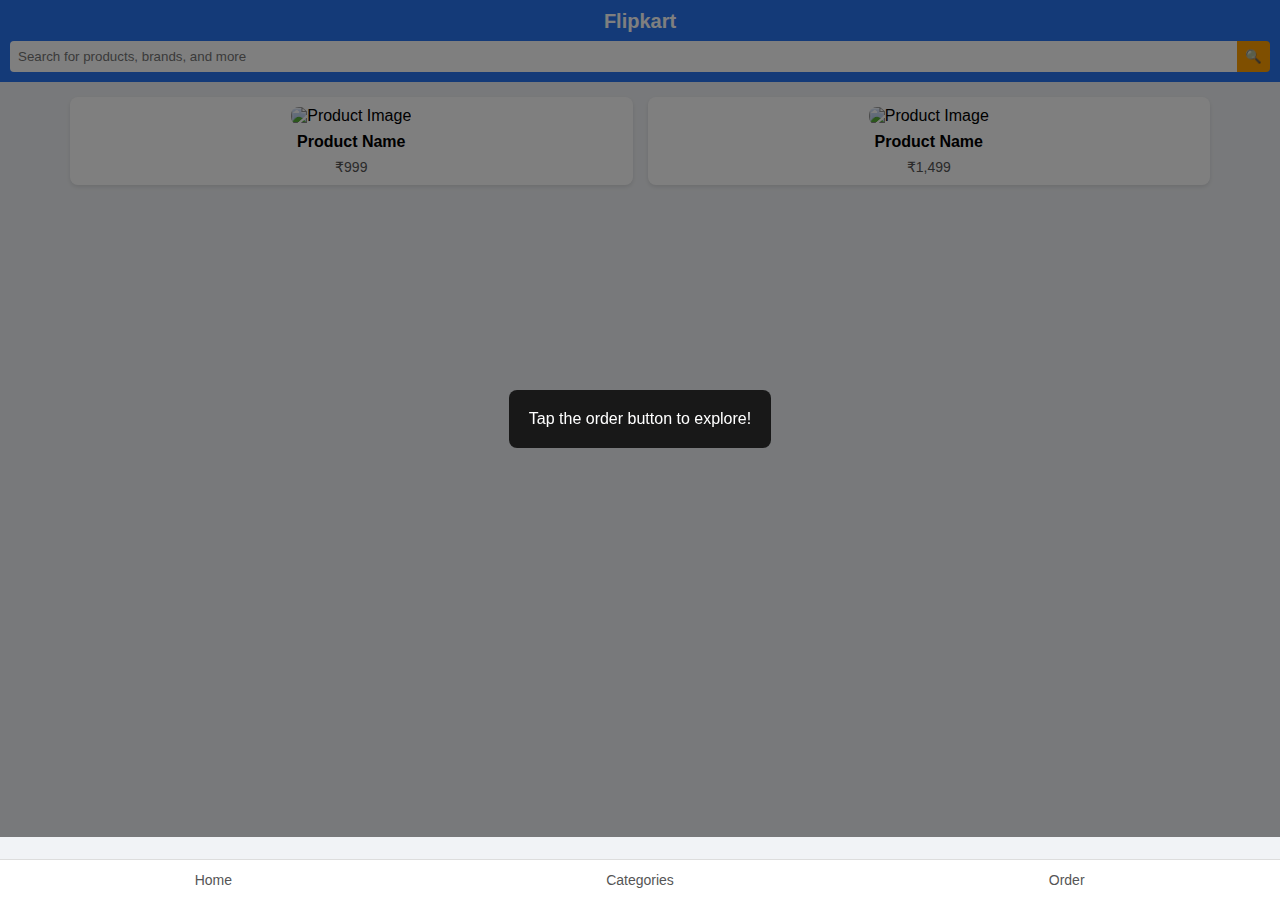
==== index.html @ 88eecc50 "Add files via upload" ====
<!DOCTYPE html>
<html lang="en">
<head>
  <meta charset="UTF-8">
  <meta name="viewport" content="width=device-width, initial-scale=1.0">
  <title>Mobile Flipkart Clone</title>
  <link rel="stylesheet" href="styles.css">
</head>
<body>
  <!-- Header Section -->
  <header class="header">
    <div class="logo">Flipkart</div>
    <div class="search-bar">
      <input type="text" placeholder="Search for products, brands, and more" />
      <button>🔍</button>
    </div>
  </header>

  <!-- Product Grid Section -->
  <main class="product-grid">
    <div class="product">
      <img src="https://via.placeholder.com/150" alt="Product Image">
      <h3>Product Name</h3>
      <p>₹999</p>
    </div>
    <div class="product">
      <img src="https://via.placeholder.com/150" alt="Product Image">
      <h3>Product Name</h3>
      <p>₹1,499</p>
    </div>
  </main>

  <!-- Bottom Navigation Bar -->
  <div class="bottom-nav">
    <button class="nav-button">Home</button>
    <button class="nav-button">Categories</button>
    <button class="nav-button cart-button" id="cart-button">Order</button>
    
  </div>

  <!-- Fade Layer for Highlighting -->
  <div class="fade-layer" id="fade-layer">
    <div class="highlight-container">
      <p>Tap the order button to explore!</p>
    </div>
  </div>

  <script src="script.js"></script>
</body>
</html>
---- styles.css ----
/* General Reset */
* {
  margin: 0;
  padding: 0;
  box-sizing: border-box;
}

body {
  font-family: Arial, sans-serif;
  background-color: #f1f3f6;
  margin: 0;
  padding: 0;
  display: flex;
  flex-direction: column;
  min-height: 100vh;
}

/* Header Section */
.header {
  display: flex;
  flex-direction: column;
  background-color: #2874f0;
  padding: 10px;
  color: white;
}

.header .logo {
  font-size: 20px;
  font-weight: bold;
  margin-bottom: 8px;
  text-align: center;
}

.header .search-bar {
  display: flex;
  justify-content: space-between;
  align-items: center;
}

.header .search-bar input {
  flex: 1;
  padding: 8px;
  border: none;
  border-radius: 4px 0 0 4px;
}

.header .search-bar button {
  padding: 8px;
  background-color: #ff9f00;
  border: none;
  border-radius: 0 4px 4px 0;
  cursor: pointer;
}

/* Product Grid Section */
.product-grid {
  display: flex;
  flex-wrap: wrap;
  justify-content: center;
  gap: 15px;
  padding: 15px;
}

.product {
  background: white;
  padding: 10px;
  border-radius: 8px;
  box-shadow: 0 2px 4px rgba(0, 0, 0, 0.1);
  text-align: center;
  width: 45%; /* Two products per row */
}

.product img {
  max-width: 100%;
  border-radius: 8px;
}

.product h3 {
  font-size: 16px;
  margin: 8px 0;
}

.product p {
  font-size: 14px;
  color: #555;
}

/* Bottom Navigation Bar */
.bottom-nav {
  position: fixed;
  bottom: 0;
  left: 0;
  width: 100%;
  display: flex;
  justify-content: space-between;
  background-color: white;
  border-top: 1px solid #ddd;
  z-index: 10;
}

.nav-button {
  flex: 1;
  text-align: center;
  padding: 12px;
  font-size: 14px;
  background: none;
  border: none;
  color: #555;
  cursor: pointer;
}

.cart-button {
  position: relative;
  animation: glow 1.5s infinite alternate;
}

@keyframes glow {
  from {
    box-shadow: 0 0 10px rgba(255, 153, 0, 0.5);
  }
  to {
    box-shadow: 0 0 20px rgba(255, 153, 0, 1);
  }
}

/* Fade Layer */
.fade-layer {
  position: fixed;
  top: 0;
  left: 0;
  width: 100%;
  height: 93%;
  background-color: rgba(0, 0, 0, 0.5); /* Semi-transparent black */
  display: flex;
  justify-content: center;
  align-items: center;
  z-index: 20;
}

.highlight-container {
  text-align: center;
  color: white;
  background-color: rgba(0, 0, 0, 0.8);
  padding: 20px;
  border-radius: 8px;
}

/* Mobile Friendly Adjustments */
@media screen and (max-width: 768px) {
  .header {
    padding: 8px;
  }

  .header .logo {
    font-size: 18px;
  }

  .product-grid {
    padding: 10px;
    gap: 10px;
  }

  .product {
    width: 45%; /* Two products per row */
  }

  .product img {
    max-width: 100%;
    height: auto;
  }

  .bottom-nav {
    flex-direction: row;
    padding: 5px;
  }

  .nav-button {
    font-size: 12px;
    padding: 8px;
  }

  .cart-button {
    animation: none;
    box-shadow: none;
  }
}

@media screen and (max-width: 480px) {
  .product {
    width: 100%; /* One product per row */
  }

  .nav-button {
    font-size: 10px;
    padding: 6px;
  }

  .highlight-container {
    padding: 10px;
  }
}
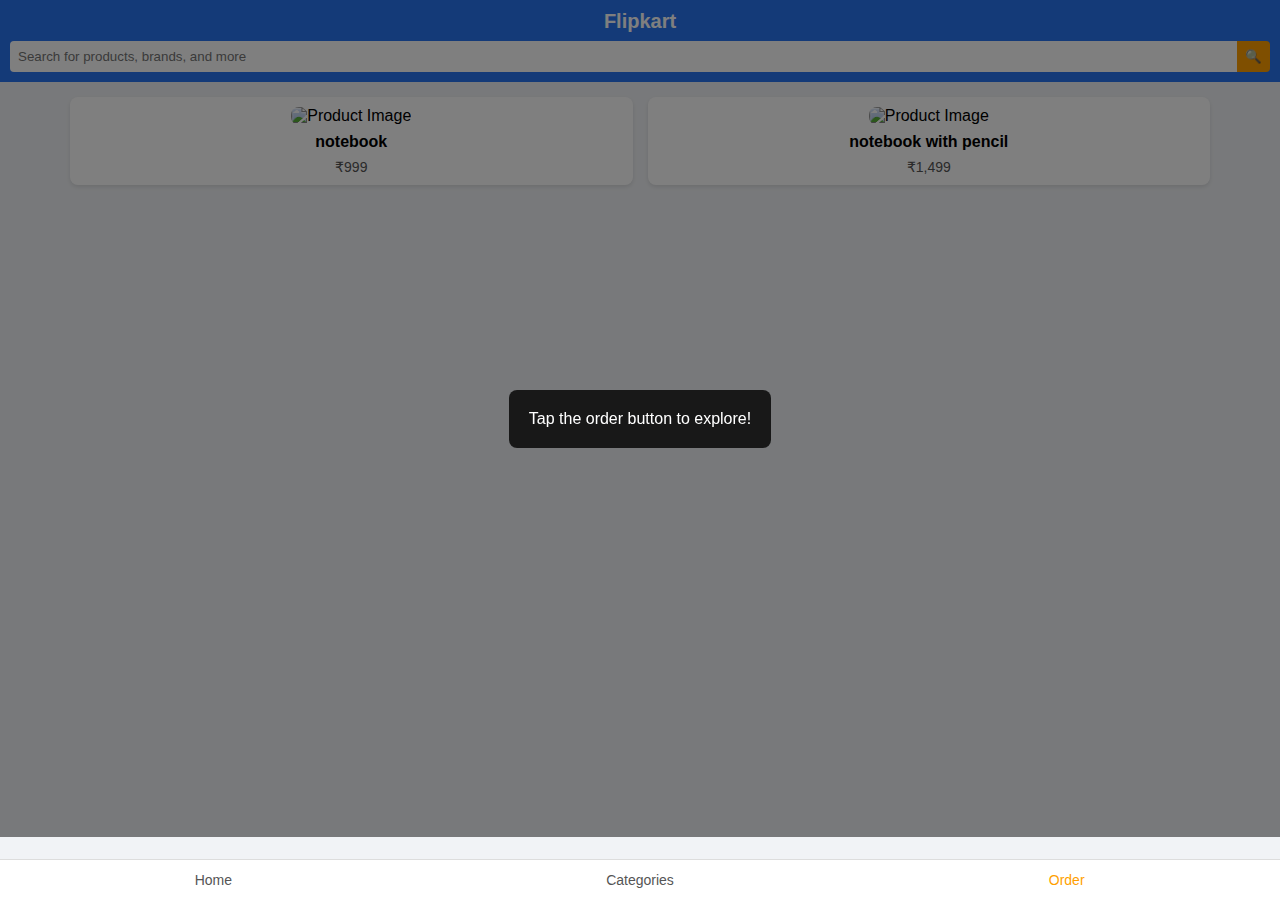
==== commit 471284d6: "Update index.html" ====
--- a/index.html
+++ b/index.html
@@ -19,13 +19,13 @@
   <!-- Product Grid Section -->
   <main class="product-grid">
     <div class="product">
-      <img src="https://via.placeholder.com/150" alt="Product Image">
-      <h3>Product Name</h3>
+      <img src="notebook1" alt="Product Image">
+      <h3>notebook</h3>
       <p>₹999</p>
     </div>
     <div class="product">
-      <img src="https://via.placeholder.com/150" alt="Product Image">
-      <h3>Product Name</h3>
+      <img src="notebook-pencil" alt="Product Image">
+      <h3>notebook with pencil</h3>
       <p>₹1,499</p>
     </div>
   </main>
--- a/styles.css
+++ b/styles.css
@@ -111,6 +111,7 @@
 
 .cart-button {
   position: relative;
+  color:#ff9f00;
   animation: glow 1.5s infinite alternate;
 }
 
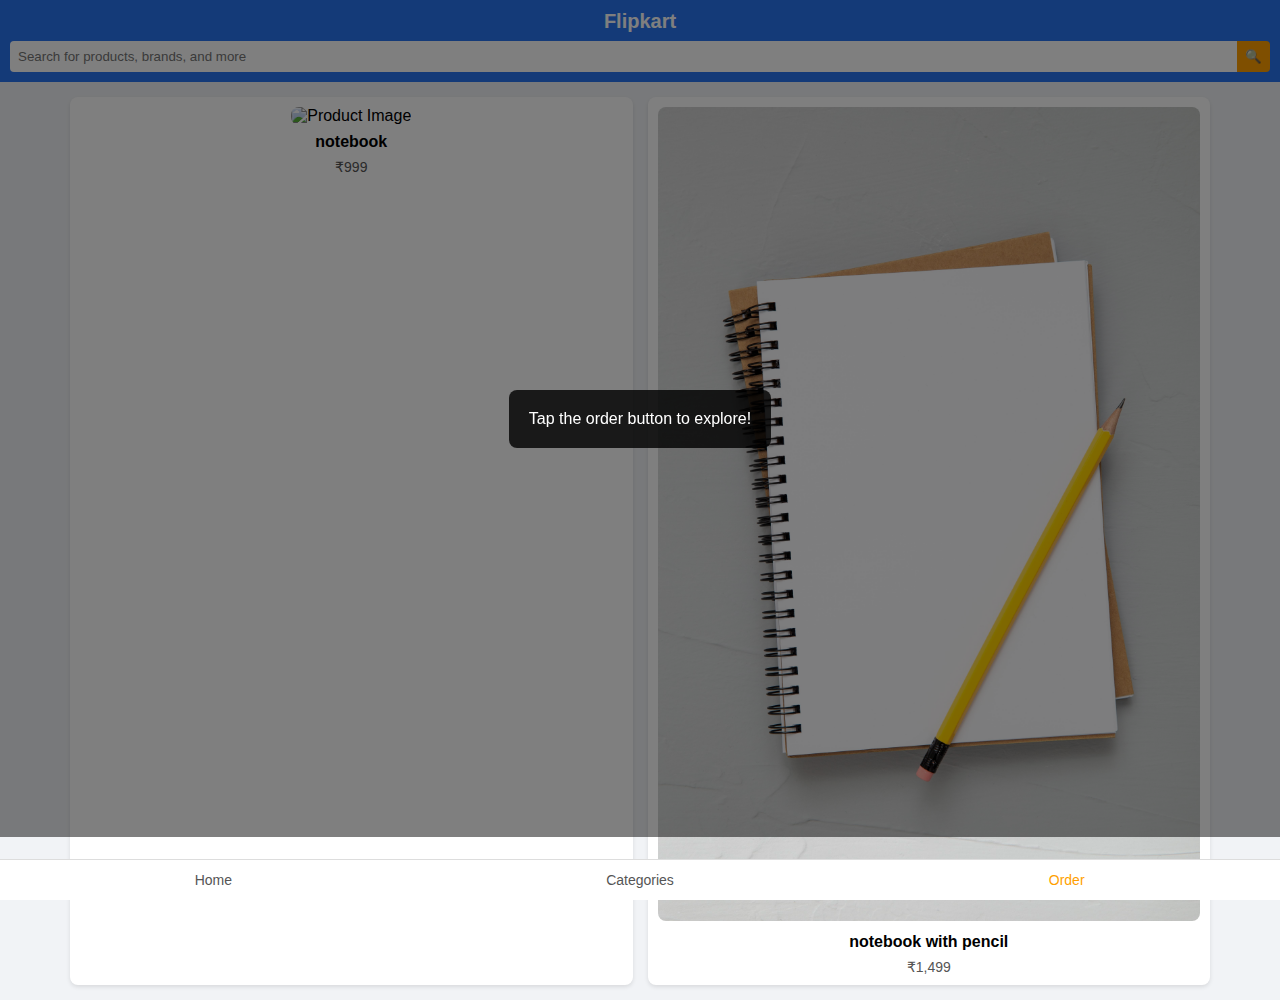
==== commit 2c3f0a17: "Update index.html" ====
--- a/index.html
+++ b/index.html
@@ -19,12 +19,12 @@
   <!-- Product Grid Section -->
   <main class="product-grid">
     <div class="product">
-      <img src="notebook1" alt="Product Image">
+      <img src="notebook1.jpg" alt="Product Image">
       <h3>notebook</h3>
       <p>₹999</p>
     </div>
     <div class="product">
-      <img src="notebook-pencil" alt="Product Image">
+      <img src="notebook-pencil.jpg" alt="Product Image">
       <h3>notebook with pencil</h3>
       <p>₹1,499</p>
     </div>
